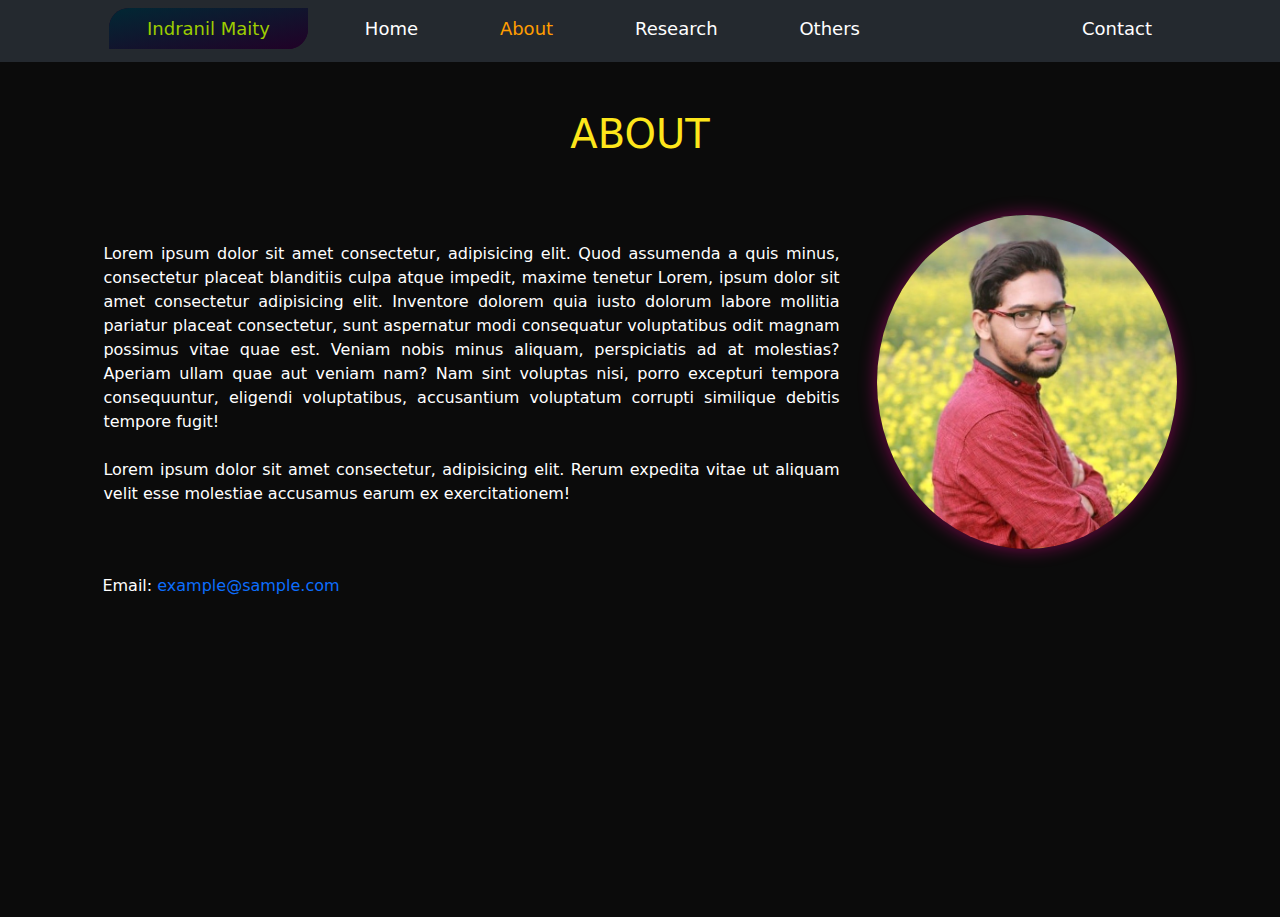
==== about.html @ ea178562 "Added about page" ====
<!DOCTYPE html>
<html lang="en">
<head>
    <meta charset="UTF-8">
    <meta http-equiv="X-UA-Compatible" content="IE=edge">
    <meta name="viewport" content="width=device-width, initial-scale=1.0">
    <title>About</title>
    <link rel="stylesheet" href="css/bootstrap.css">
    <link rel="stylesheet" href="css/index.css">
</head>
<body>
    <div id="navigation_bar">
        <ul id="nav_ul">
            <li id="indra">Indranil Maity</li>
            <li><a href="index.html" target="_self" class="a1">Home</a></li>
            <li><a href="" target="_self" style="color: rgb(255, 157, 0);">About</a></li>
            <li><a href="" target="_self">Research</a></li>
            <li><a href="" target="_self">Others</a></li>
            <li id="contact"><a href="" target="_blank">Contact</a></li>
        </ul>  
    </div>
    <div id="main_div"style="color: white;">
        <div>
            <br><br>
            <h1 class="heading1">ABOUT</h1>
            <br><br>
            <table >
                <tr>
                    <td >
                        <p style="text-align:justify;padding-right:35px;">
                            Lorem ipsum dolor sit amet consectetur, adipisicing elit. Quod assumenda a quis minus, consectetur placeat blanditiis culpa atque impedit, maxime tenetur Lorem, ipsum dolor sit amet consectetur adipisicing elit. Inventore dolorem quia iusto dolorum labore mollitia pariatur placeat consectetur, sunt aspernatur modi consequatur voluptatibus odit magnam possimus vitae quae est. Veniam nobis minus aliquam, perspiciatis ad at molestias? Aperiam ullam quae aut veniam nam? Nam sint voluptas nisi, porro excepturi tempora consequuntur, eligendi voluptatibus, accusantium voluptatum corrupti similique debitis tempore fugit!
                        <br><br>
                            Lorem ipsum dolor sit amet consectetur, adipisicing elit. Rerum expedita vitae ut aliquam velit esse molestiae accusamus earum ex exercitationem!
                        </p>
                    </td>
                    <td>
                        <img src="image/indra_dp2.jpg" alt="" id="dp2">
                    </td>
                </tr>
            </table>
    </div>
    <br>
    <p>
        Email: <a target="_blank" href="mailto:example@sample.com" style="text-decoration:none;">example@sample.com</a>
    </p>
    </div>
</body>
</html>
---- css/index.css ----
*{
    margin: 0;
    border: 0;
    /* background-color: rgb(11, 11, 11); */
}
#navigation_bar
{
    padding: 15px 30px 4px 7vw;
    width:  100vw;
    background-color: #24292f;
}
#nav_ul{
    color: white;
    list-style-type: none;
}
#nav_ul>li{
    display: inline;
    padding: 10px 3vw;
    font-size: large;
}
#nav_ul>li>a{
    text-decoration: none;
    color: white;
}
#nav_ul>li>a:hover{
    /* color: rgb(255, 157, 0); */
}

#contact{
    position: absolute;
    right: 7vw;
    top: 5px;
}
#indra{
    color: rgb(157, 205, 0);
    background-color: rgb(33, 1, 39);
    background-image:  linear-gradient(to top left, rgb(33, 1, 39),rgb(1, 40, 52));;
    border-radius: 20px 0px 20px 0px;
    position: relative;
    left: -13px;
}
#main_div{
    min-height: 95vh;
    background-color: rgb(11, 11, 11);
    padding: 0 8vw;
    background-image: url("image/indra_dp1.jpg");
    z-index: 1;
}
#link{
    text-decoration: none;
    color: orange;
}
#dp1{
    width: 300px;
    position: absolute;
    top: 240px;
    right: 10vw;
    z-index: 2;
    border-radius: 30px 2px;
    border-radius: 50%;
    box-shadow: 0px 0px 18px rgba(254, 0, 157, 0.467);
    transition-duration: 600ms;
}
#dp1:hover{
    transform: scale(1.03);
    box-shadow:  0px 0px 18px rgba(255, 157, 0, 0.684);
}
#dp2{
    width: 300px;
    border-radius: 30px 2px;
    border-radius: 50%;
    box-shadow: 0px 0px 18px rgba(254, 0, 157, 0.467);
    transition-duration: 600ms;
}
#dp2:hover{
    transform: scale(1.03);
    box-shadow:  0px 0px 18px rgba(255, 157, 0, 0.684);
}
.heading1{
    text-align: center;
    font-size: 40px;
    color: rgb(253, 230, 27);
}
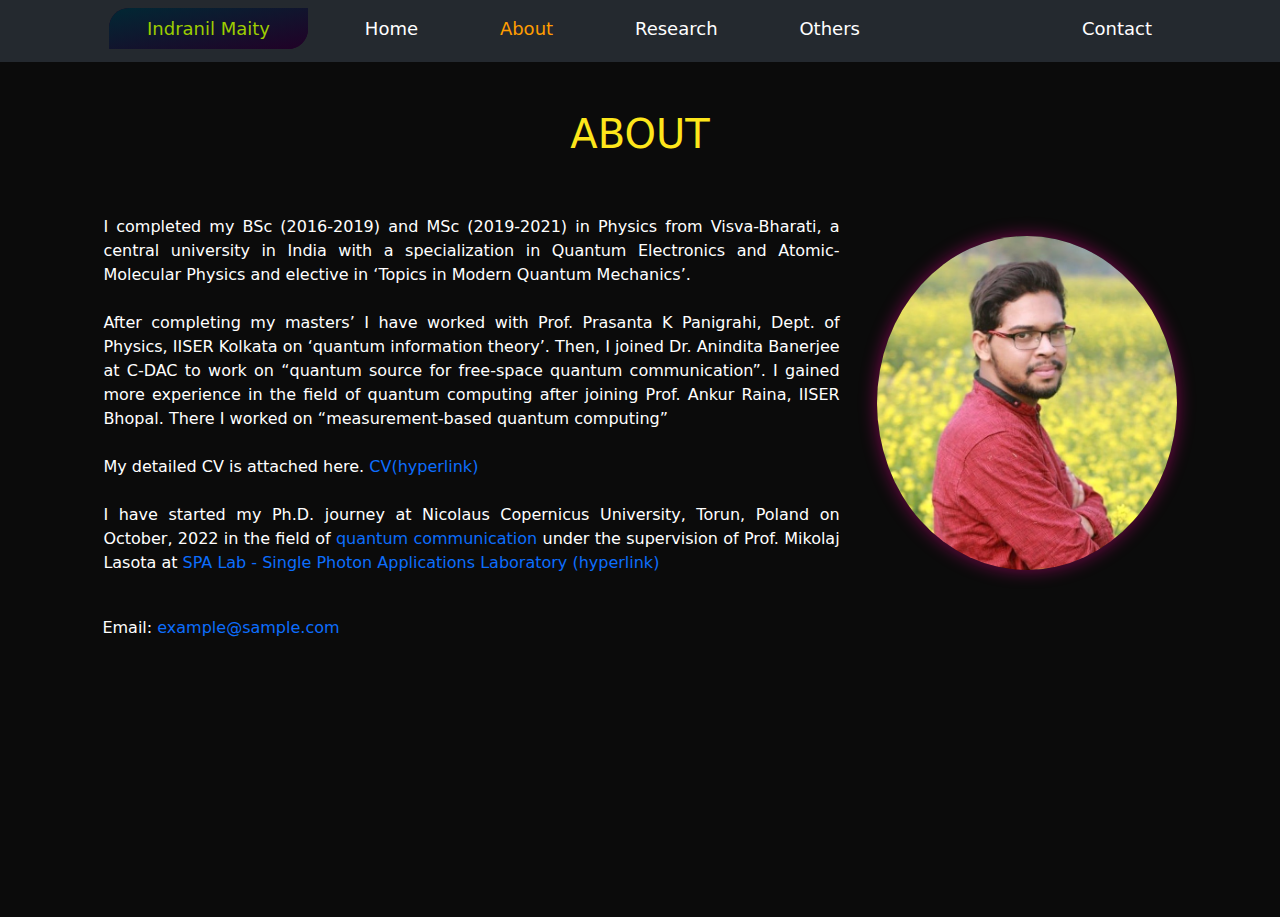
==== commit 18db60a9: "added more pages and real items" ====
--- a/about.html
+++ b/about.html
@@ -14,9 +14,9 @@
             <li id="indra">Indranil Maity</li>
             <li><a href="index.html" target="_self" class="a1">Home</a></li>
             <li><a href="" target="_self" style="color: rgb(255, 157, 0);">About</a></li>
-            <li><a href="" target="_self">Research</a></li>
-            <li><a href="" target="_self">Others</a></li>
-            <li id="contact"><a href="" target="_blank">Contact</a></li>
+            <li><a href="research.html" target="_self">Research</a></li>
+            <li><a href="others.html" target="_self">Others</a></li>
+            <li id="contact"><a href="contact.html" target="_blank">Contact</a></li>
         </ul>  
     </div>
     <div id="main_div"style="color: white;">
@@ -28,9 +28,14 @@
                 <tr>
                     <td >
                         <p style="text-align:justify;padding-right:35px;">
-                            Lorem ipsum dolor sit amet consectetur, adipisicing elit. Quod assumenda a quis minus, consectetur placeat blanditiis culpa atque impedit, maxime tenetur Lorem, ipsum dolor sit amet consectetur adipisicing elit. Inventore dolorem quia iusto dolorum labore mollitia pariatur placeat consectetur, sunt aspernatur modi consequatur voluptatibus odit magnam possimus vitae quae est. Veniam nobis minus aliquam, perspiciatis ad at molestias? Aperiam ullam quae aut veniam nam? Nam sint voluptas nisi, porro excepturi tempora consequuntur, eligendi voluptatibus, accusantium voluptatum corrupti similique debitis tempore fugit!
+                            I completed my BSc (2016-2019) and MSc (2019-2021) in Physics from Visva-Bharati, a central university in India with a specialization in Quantum Electronics and Atomic-Molecular Physics and elective in ‘Topics in Modern Quantum Mechanics’.
                         <br><br>
-                            Lorem ipsum dolor sit amet consectetur, adipisicing elit. Rerum expedita vitae ut aliquam velit esse molestiae accusamus earum ex exercitationem!
+                        After completing my masters’ I have worked with Prof. Prasanta K Panigrahi, Dept. of Physics, IISER Kolkata on ‘quantum information theory’. Then, I joined Dr. Anindita Banerjee at C-DAC to work on “quantum source for free-space quantum communication”. I gained more experience in the field of quantum computing after joining Prof. Ankur Raina, IISER Bhopal. There I worked on “measurement-based quantum computing”
+                        <br><br>
+                        My detailed CV is attached here. <a href="" style="text-decoration:none;"> CV(hyperlink)</a>
+                        <br><br>
+                        I have started my Ph.D. journey at Nicolaus Copernicus University, Torun, Poland on October, 2022 in the field of <a href="" style="text-decoration:none;">quantum communication </a> under the supervision of Prof. Mikolaj Lasota  at <a href="" style="text-decoration:none;"> SPA Lab - Single Photon Applications Laboratory (hyperlink)</a>
+
                         </p>
                     </td>
                     <td>
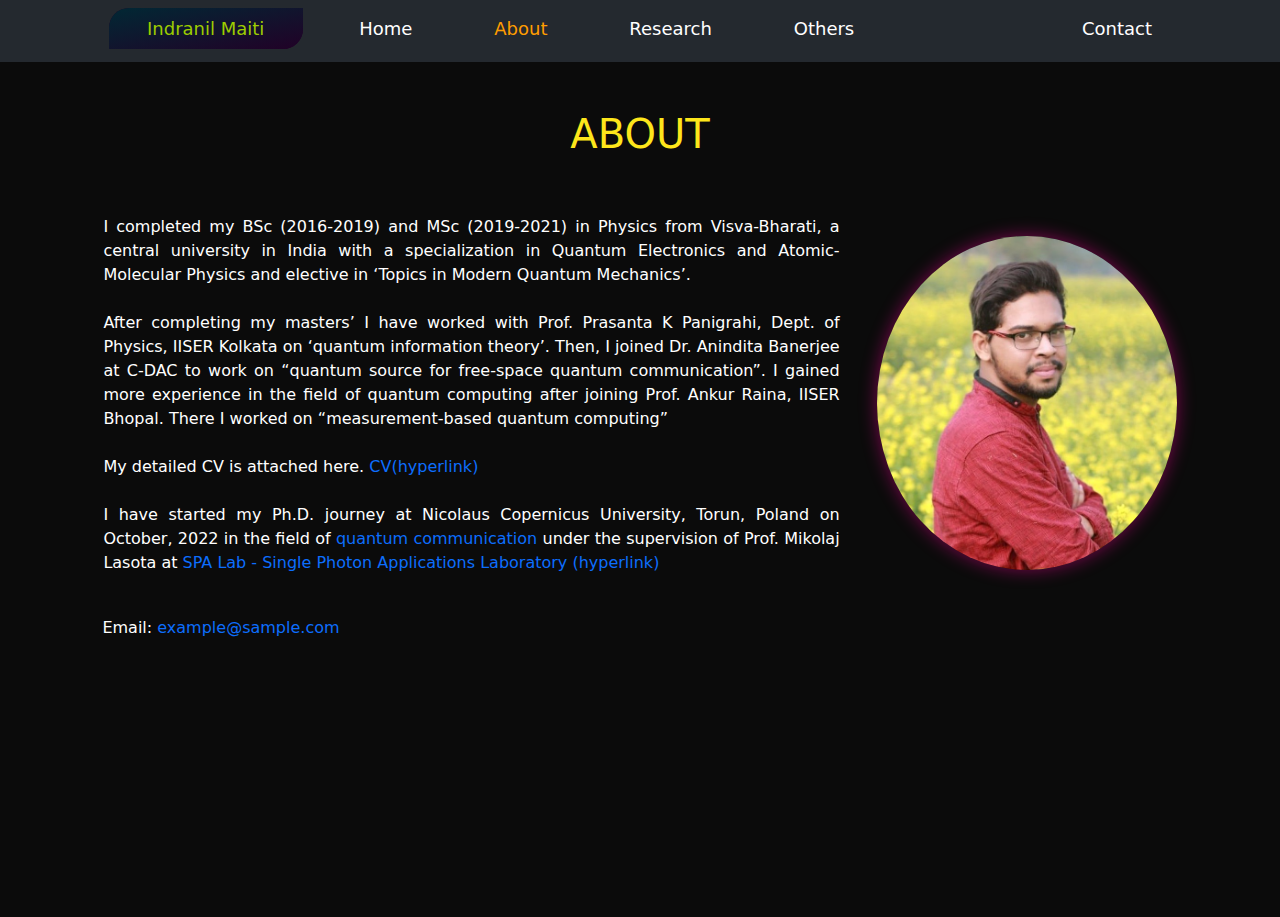
==== commit f79717a2: "updated" ====
--- a/about.html
+++ b/about.html
@@ -11,7 +11,7 @@
 <body>
     <div id="navigation_bar">
         <ul id="nav_ul">
-            <li id="indra">Indranil Maity</li>
+            <li id="indra">Indranil Maiti</li>
             <li><a href="index.html" target="_self" class="a1">Home</a></li>
             <li><a href="" target="_self" style="color: rgb(255, 157, 0);">About</a></li>
             <li><a href="research.html" target="_self">Research</a></li>
